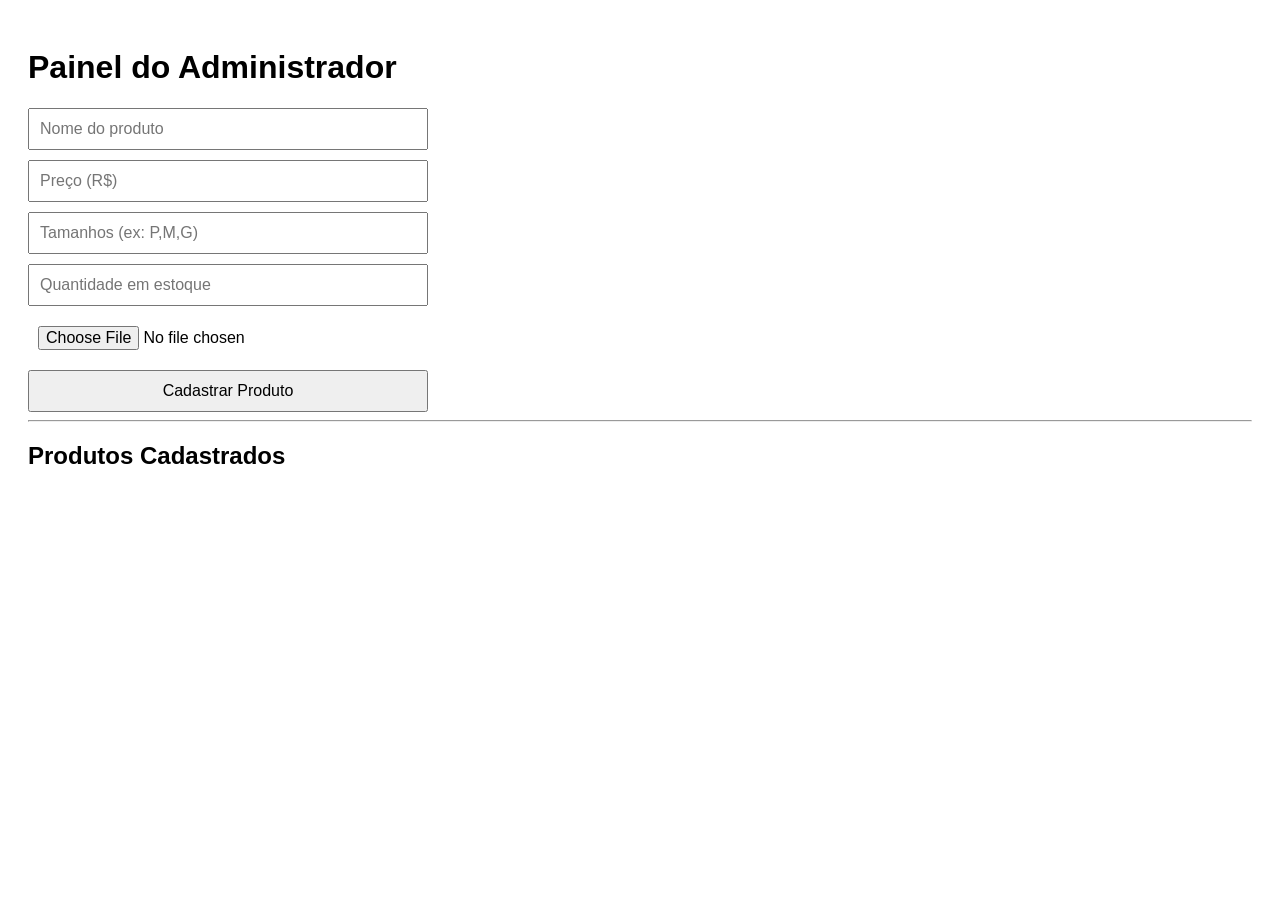
==== painel_adm/admin.html @ 78776a6f "Initial commit" ====
<!DOCTYPE html>
<html lang="pt-BR">
<head>
  <meta charset="UTF-8">
  <meta name="viewport" content="width=device-width, initial-scale=1.0">
  <title>Painel Admin</title>
  <link rel="stylesheet" href="admin.css">
</head>
<body>

  <h1>Painel do Administrador</h1>

  <form id="produto-form">
    <input type="text" id="nome" placeholder="Nome do produto" required>
    <input type="number" id="preco" placeholder="Preço (R$)" required>
    <input type="text" id="tamanhos" placeholder="Tamanhos (ex: P,M,G)" required>
    <input type="number" id="quantidade" placeholder="Quantidade em estoque" required>
    <input type="file" id="imagem" accept="image/*" required>
    <button type="submit">Cadastrar Produto</button>
  </form>

  <hr>

  <h2>Produtos Cadastrados</h2>
  <div id="lista-produtos"></div>

  <script src="admin.js"></script>
</body>
</html>
---- painel_adm/admin.css ----
body {
  font-family: Arial, sans-serif;
  padding: 20px;
}

form {
  display: flex;
  flex-direction: column;
  gap: 10px;
  max-width: 400px;
}

input, button {
  padding: 10px;
  font-size: 16px;
}

#lista-produtos {
  margin-top: 20px;
}

.produto {
  border: 1px solid #ccc;
  padding: 15px;
  margin-bottom: 10px;
  display: flex;
  gap: 15px;
  align-items: center;
}

.produto img {
  width: 100px;
  height: auto;
}
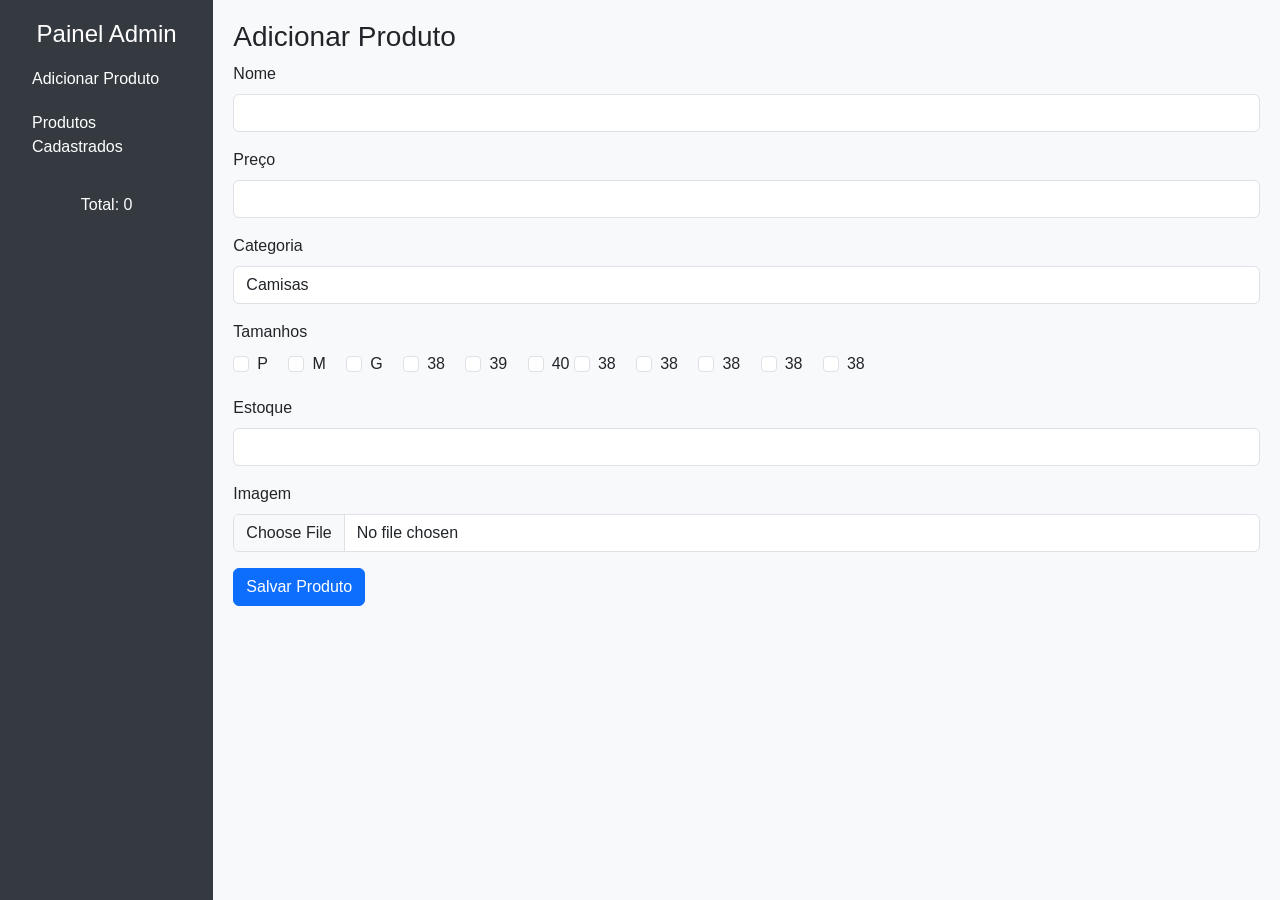
==== commit 10cf8ef2: "at" ====
--- a/painel_adm/admin.html
+++ b/painel_adm/admin.html
@@ -3,27 +3,240 @@
 <head>
   <meta charset="UTF-8">
   <meta name="viewport" content="width=device-width, initial-scale=1.0">
-  <title>Painel Admin</title>
-  <link rel="stylesheet" href="admin.css">
+  <title>Painel Administrativo</title>
+  <link rel="stylesheet" href="https://cdn.jsdelivr.net/npm/bootstrap@5.3.0/dist/css/bootstrap.min.css">
+  <style>
+    body {
+      background-color: #f8f9fa;
+      font-family: Arial, sans-serif;
+    }
+    .sidebar {
+      height: 100vh;
+      background-color: #343a40;
+      color: white;
+      padding-top: 20px;
+    }
+    .sidebar a {
+      color: white;
+      text-decoration: none;
+      display: block;
+      padding: 10px 20px;
+    }
+    .sidebar a:hover {
+      background-color: #495057;
+    }
+    .content {
+      padding: 20px;
+    }
+    .hidden {
+      display: none;
+    }
+    .product-image-preview {
+      width: 80px;
+      height: 80px;
+      object-fit: cover;
+      border-radius: 5px;
+    }
+  </style>
 </head>
 <body>
-
-  <h1>Painel do Administrador</h1>
-
-  <form id="produto-form">
-    <input type="text" id="nome" placeholder="Nome do produto" required>
-    <input type="number" id="preco" placeholder="Preço (R$)" required>
-    <input type="text" id="tamanhos" placeholder="Tamanhos (ex: P,M,G)" required>
-    <input type="number" id="quantidade" placeholder="Quantidade em estoque" required>
-    <input type="file" id="imagem" accept="image/*" required>
-    <button type="submit">Cadastrar Produto</button>
-  </form>
-
-  <hr>
-
-  <h2>Produtos Cadastrados</h2>
-  <div id="lista-produtos"></div>
-
-  <script src="admin.js"></script>
+  <div class="container-fluid">
+    <div class="row">
+      <div class="col-md-2 sidebar">
+        <h4 class="text-center">Painel Admin</h4>
+        <a href="#" onclick="showSection('add-product')">Adicionar Produto</a>
+        <a href="#" onclick="showSection('list-products')">Produtos Cadastrados</a>
+        <p class="text-center mt-4">Total: <span id="contador-produtos">0</span></p>
+      </div>
+      <div class="col-md-10 content">
+        <div id="add-product" class="section">
+          <h3>Adicionar Produto</h3>
+          <form id="form-produto">
+            <div class="mb-3">
+              <label class="form-label">Nome</label>
+              <input type="text" class="form-control" id="nome" required>
+            </div>
+            <div class="mb-3">
+              <label class="form-label">Preço</label>
+              <input type="number" step="0.01" class="form-control" id="preco" required>
+            </div>
+            <div class="mb-3">
+              <label class="form-label">Categoria</label>
+              <select class="form-control" id="categoria">
+                <option value="camisas">Camisas</option>
+                <option value="calcados">Calçados</option>
+                <option value="diversos">Diversos</option>
+              </select>
+            </div>
+            <div class="mb-3">
+              <label class="form-label">Tamanhos</label><br>
+              <div class="form-check form-check-inline">
+                <input class="form-check-input" type="checkbox" value="P" id="tamP">
+                <label class="form-check-label" for="tamP">P</label>
+              </div>
+              <div class="form-check form-check-inline">
+                <input class="form-check-input" type="checkbox" value="M" id="tamM">
+                <label class="form-check-label" for="tamM">M</label>
+              </div>
+              <div class="form-check form-check-inline">
+                <input class="form-check-input" type="checkbox" value="G" id="tamG">
+                <label class="form-check-label" for="tamG">G</label>
+              </div>
+              <div class="form-check form-check-inline">
+                <input class="form-check-input" type="checkbox" value="38" id="tam38">
+                <label class="form-check-label" for="tam38">38</label>
+              </div>
+              <div class="form-check form-check-inline">
+                <input class="form-check-input" type="checkbox" value="39" id="tam39">
+                <label class="form-check-label" for="tam39">39</label>
+              </div>
+              <div class="form-check form-check-inline">
+                <input class="form-check-input" type="checkbox" value="40" id="tam40">
+                <label class="form-check-label" for="tam40">40</label>
+                 <div class="form-check form-check-inline">
+                <input class="form-check-input" type="checkbox" value="38" id="tam38">
+                <label class="form-check-label" for="tam38">38</label>
+              </div>
+               <div class="form-check form-check-inline">
+                <input class="form-check-input" type="checkbox" value="38" id="tam38">
+                <label class="form-check-label" for="tam38">38</label>
+              </div>
+               <div class="form-check form-check-inline">
+                <input class="form-check-input" type="checkbox" value="38" id="tam38">
+                <label class="form-check-label" for="tam38">38</label>
+              </div>
+               <div class="form-check form-check-inline">
+                <input class="form-check-input" type="checkbox" value="38" id="tam38">
+                <label class="form-check-label" for="tam38">38</label>
+              </div>
+               <div class="form-check form-check-inline">
+                <input class="form-check-input" type="checkbox" value="38" id="tam38">
+                <label class="form-check-label" for="tam38">38</label>
+              </div>
+                
+              </div>
+            </div>
+            <div class="mb-3">
+              <label class="form-label">Estoque</label>
+              <input type="number" class="form-control" id="estoque" required>
+            </div>
+            <div class="mb-3">
+              <label class="form-label">Imagem</label>
+              <input type="file" class="form-control" id="imagem" accept="image/*" required>
+            </div>
+            <button type="submit" class="btn btn-primary">Salvar Produto</button>
+          </form>
+        </div>
+
+        <div id="list-products" class="section hidden">
+          <h3>Produtos Cadastrados</h3>
+          <table class="table table-bordered">
+            <thead>
+              <tr>
+                <th>Imagem</th>
+                <th>Nome</th>
+                <th>Preço</th>
+                <th>Categoria</th>
+                <th>Tamanhos</th>
+                <th>Estoque</th>
+                <th>Ações</th>
+              </tr>
+            </thead>
+            <tbody id="tabela-produtos"></tbody>
+          </table>
+        </div>
+      </div>
+    </div>
+  </div>
+
+  <script>
+    let produtos = JSON.parse(localStorage.getItem('produtos')) || [];
+    let indexEditando = null;
+
+    document.getElementById('form-produto').addEventListener('submit', function(e) {
+      e.preventDefault();
+
+      const nome = document.getElementById('nome').value;
+      const preco = parseFloat(document.getElementById('preco').value);
+      const categoria = document.getElementById('categoria').value;
+      const tamanhos = Array.from(document.querySelectorAll('input[type=checkbox]:checked')).map(cb => cb.value);
+      const estoque = parseInt(document.getElementById('estoque').value);
+      const imagemInput = document.getElementById('imagem');
+      const imagem = imagemInput.files[0] ? URL.createObjectURL(imagemInput.files[0]) : (indexEditando !== null ? produtos[indexEditando].imagem : "");
+
+      const produto = { nome, preco, categoria, tamanhos, estoque, imagem };
+
+      if (indexEditando !== null) {
+        produtos[indexEditando] = produto;
+        indexEditando = null;
+        alert("Produto editado com sucesso!");
+      } else {
+        produtos.push(produto);
+        alert("Produto adicionado com sucesso!");
+      }
+
+      localStorage.setItem('produtos', JSON.stringify(produtos));
+      atualizarTabela();
+      atualizarContador();
+      this.reset();
+      document.getElementById('imagem').required = true;
+    });
+
+    function atualizarTabela() {
+      const tabela = document.getElementById('tabela-produtos');
+      tabela.innerHTML = '';
+      produtos.forEach((p, index) => {
+        tabela.innerHTML += `
+          <tr>
+            <td><img src="${p.imagem}" class="product-image-preview" /></td>
+            <td>${p.nome}</td>
+            <td>R$ ${p.preco.toFixed(2)}</td>
+            <td>${p.categoria}</td>
+            <td>${p.tamanhos.join(', ')}</td>
+            <td>${p.estoque}</td>
+            <td>
+              <button class="btn btn-sm btn-warning" onclick="editarProduto(${index})">Editar</button>
+              <button class="btn btn-sm btn-danger" onclick="excluirProduto(${index})">Excluir</button>
+            </td>
+          </tr>`;
+      });
+    }
+
+    function excluirProduto(index) {
+      if (confirm("Tem certeza que deseja excluir este produto?")) {
+        produtos.splice(index, 1);
+        localStorage.setItem('produtos', JSON.stringify(produtos));
+        atualizarTabela();
+        atualizarContador();
+        alert("Produto excluído com sucesso!");
+      }
+    }
+
+    function editarProduto(index) {
+      const p = produtos[index];
+      document.getElementById('nome').value = p.nome;
+      document.getElementById('preco').value = p.preco;
+      document.getElementById('categoria').value = p.categoria;
+      document.querySelectorAll('input[type=checkbox]').forEach(cb => cb.checked = p.tamanhos.includes(cb.value));
+      document.getElementById('estoque').value = p.estoque;
+      document.getElementById('imagem').required = false;
+      indexEditando = index;
+      showSection('add-product');
+    }
+
+    function showSection(id) {
+      document.querySelectorAll('.section').forEach(sec => sec.classList.add('hidden'));
+      document.getElementById(id).classList.remove('hidden');
+    }
+
+    function atualizarContador() {
+      document.getElementById('contador-produtos').textContent = produtos.length;
+    }
+
+    window.addEventListener('load', () => {
+      atualizarTabela();
+      atualizarContador();
+    });
+  </script>
 </body>
 </html>
